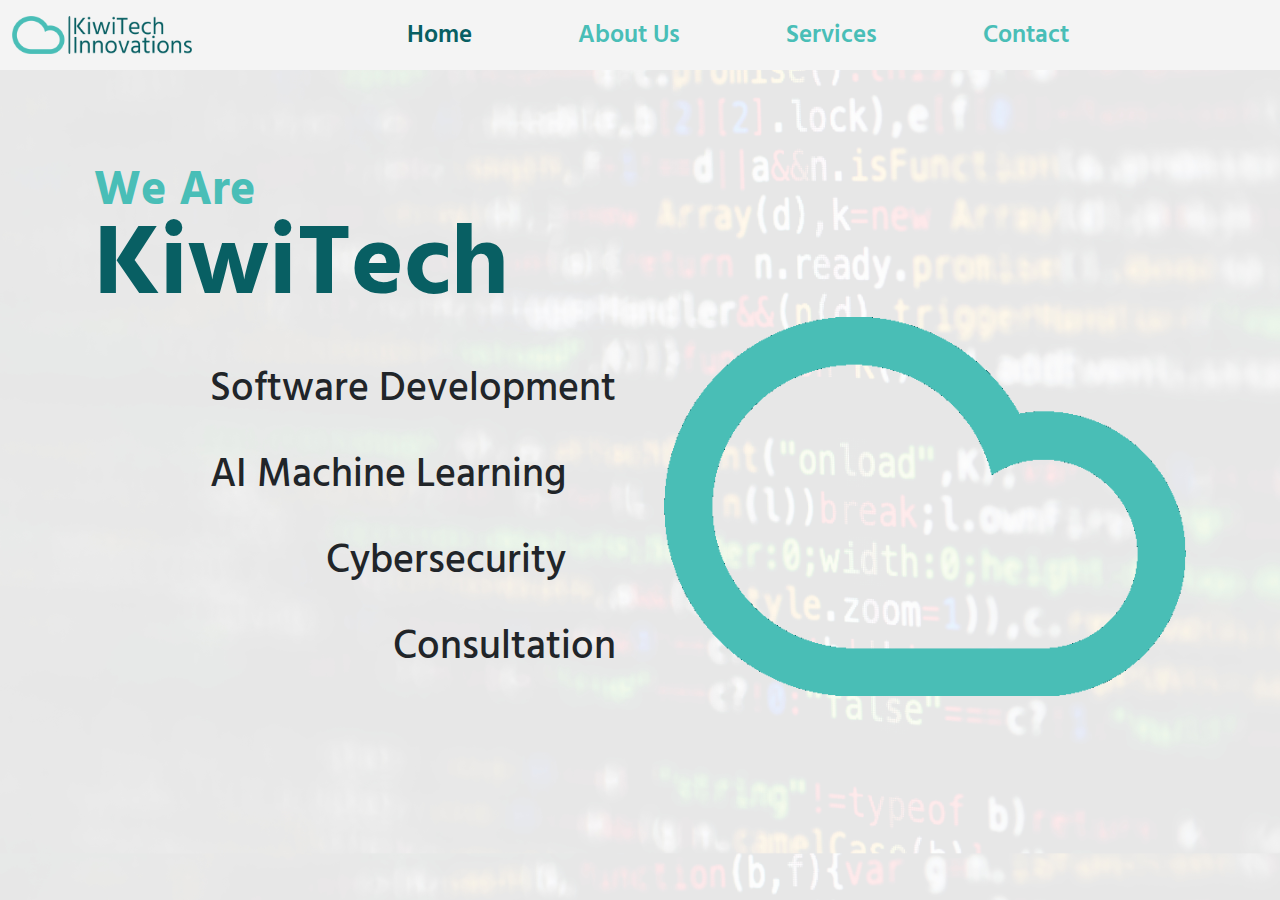
==== htdocs/index.html @ 7165c63b "Upload work done so far to repo" ====
<!DOCTYPE html>

<html lang="en">
    <head>
        <meta charset="UTF-8">
        <meta name="viewport" content="width=device-width, initial-scale=1.0">

        <title>KiwiTech - Home</title>

        <link rel="stylesheet" href="css/styles.css" type="text/css">

        <link rel="preconnect" href="https://fonts.googleapis.com">
        <link rel="preconnect" href="https://fonts.gstatic.com" crossorigin>
        <link href="https://fonts.googleapis.com/css2?family=Hind+Madurai:wght@300;400;500;600;700&display=swap" rel="stylesheet">

        <link href="https://cdn.jsdelivr.net/npm/bootstrap@5.3.3/dist/css/bootstrap.min.css" rel="stylesheet" integrity="sha384-QWTKZyjpPEjISv5WaRU9OFeRpok6YctnYmDr5pNlyT2bRjXh0JMhjY6hW+ALEwIH" crossorigin="anonymous">
        <script src="https://cdn.jsdelivr.net/npm/bootstrap@5.3.3/dist/js/bootstrap.bundle.min.js" integrity="sha384-YvpcrYf0tY3lHB60NNkmXc5s9fDVZLESaAA55NDzOxhy9GkcIdslK1eN7N6jIeHz" crossorigin="anonymous"></script>

        <script src="js/script.js"></script>
    </head>
    <body class="home hind-madurai-semibold">
      <nav class="navbar navbar-expand-lg navbar-light" aria-label="Fifth navbar example" style="background-color: #F4F4F4;">
        <div class="container-fluid">
          <a class="navbar-brand" href="#"><img src="assets/kiwitech-innovations-high-resolution-logo-transparent.png"></a>
          <button class="navbar-toggler" type="button" data-bs-toggle="collapse" data-bs-target="#navbarsExample05" aria-controls="navbarsExample05" aria-expanded="false" aria-label="Toggle navigation">
            <span class="navbar-toggler-icon"></span>
          </button>
          <div class="collapse navbar-collapse" id="navbarsExample05">
            <ul class="navbar-nav mx-auto mb-2 mb-lg-0" style="justify-content: center;">
              <li class="nav-item">
                <a class="nav-link active" aria-current="page" href="index.html">Home</a>
              </li>
              <li class="nav-item">
                <a class="nav-link" href="about.html">About Us</a>
              </li>
              <li class="nav-item">
                <a class="nav-link" href="services.html">Services</a>
              </li>
              <li class="nav-item">
                <a class="nav-link" href="contact.html">Contact</a>
              </li>
            </ul>
          </div>
        </div>
      </nav>
      <!--Page content-->
      <div class="container col-xxl-8 px-4 py-5">
        <div class="row flex-lg-row-reverse align-items-center g-5 py-5">
          <div class="col-10 col-sm-8 col-lg-6">
            <img src="assets/kiwitech-innovations-high-resolution-logo-transparent-icon.png" class="d-block mx-lg-auto img-fluid hero-img" alt="KiwiTech Logo" width="700" height="500" loading="lazy" style="margin-top: 150px;">
          </div>
          <div class="col-lg-6">
            <h1 class="display-5 fw-bold text-body-emphasis lh-1 mb-3 pb-4" style="color: #49BEB7 !important;">We Are<br><span class="bigger">KiwiTech</span></h1>
            <p class="lead text-end"><a href="#">Software Development</a></p>
            <p class="lead text-end mar-r" ><a href="#">AI Machine Learning</a></p>
            <p class="lead text-end mar-r"><a href="#">Cybersecurity</a></p>
            <p class="lead text-end"><a href="#">Consultation</a></p>
          </div>
        </div>
      </div>
    </body>
    <footer>

    </footer>
</html>
---- htdocs/css/styles.css ----
/*------------------------------------------------
------------------GLOBAL STYLES-------------------
------------------------------------------------*/
* {
    border: 0;
    box-sizing: border-box;
    margin: 0;
    padding: 0;
}
a {
    text-decoration: none !important;
}
/*.preload * {
    -webkit-transition: none !important;
    -moz-transition: none !important;
    -ms-transition: none !important;
    -o-transition: none !important;
    transition: none !important;
}*/

/*------------------------------------------------
-------------------FONT CLASSES-------------------
------------------------------------------------*/
.hind-madurai-light {
    font-family: "Hind Madurai", sans-serif;
    font-weight: 300;
    font-style: normal;
}

.hind-madurai-regular {
    font-family: "Hind Madurai", sans-serif;
    font-weight: 400;
    font-style: normal;
}

.hind-madurai-medium {
    font-family: "Hind Madurai", sans-serif;
    font-weight: 500;
    font-style: normal;
}

.hind-madurai-semibold {
    font-family: "Hind Madurai", sans-serif;
    font-weight: 600;
    font-style: normal;
}

.hind-madurai-bold {
    font-family: "Hind Madurai", sans-serif;
    font-weight: 700;
    font-style: normal;
}

/*------------------------------------------------
----------------------NAVBAR----------------------
------------------------------------------------*/
.navbar {
    padding-top: 0px;
}
.navbar-brand img {
    width: 180px;
}
.nav-item {
    font-size: 25px;
    margin-right: 45px;
    margin-left: 45px;
    transition-duration: 0.2s;
    transition-timing-function: ease-out;
}
.nav-item:hover {
    scale: 1.1;
}
.nav-link.active {
    color: #085F63 !important;
}
.nav-item a {
    font-weight: 600;
    color: #49BEB7;
}
/*------------------------------------------------
--------------------BTT BUTTON--------------------
------------------------------------------------*/

/*------------------------------------------------
-----------------------HOME-----------------------
------------------------------------------------*/
.home {
    background-image: url("/htdocs/assets/home-hero-background-20.jpg");
    background-size: cover;
}
.bigger {
    font-size: 100px;
    color: #085F63;
}
.lead {
    line-height: 70px;
    font-size: 40px !important;
    font-weight: 500 !important;
    transition-timing-function: ease;
    transition-duration: 1.5s;
}
.lead a {
    color: inherit !important;
    transition-duration: 1s;
}
.lead:hover {
    scale: 1.1;
}
.lead a:hover {
    color: #085F63 !important;
}
.mar-r {
    margin-right: 50px !important;
}
@media screen and (max-width: 991px) {
    .mar-r {
        margin-right: 0 !important;
    }
    .hero-img {
        margin-top: 0 !important;
    }
}
/*------------------------------------------------
---------------------SERVICES---------------------
------------------------------------------------*/

/*------------------------------------------------
---------------------ABOUT US---------------------
------------------------------------------------*/

/*------------------------------------------------
---------------------CONTACT----------------------
------------------------------------------------*/
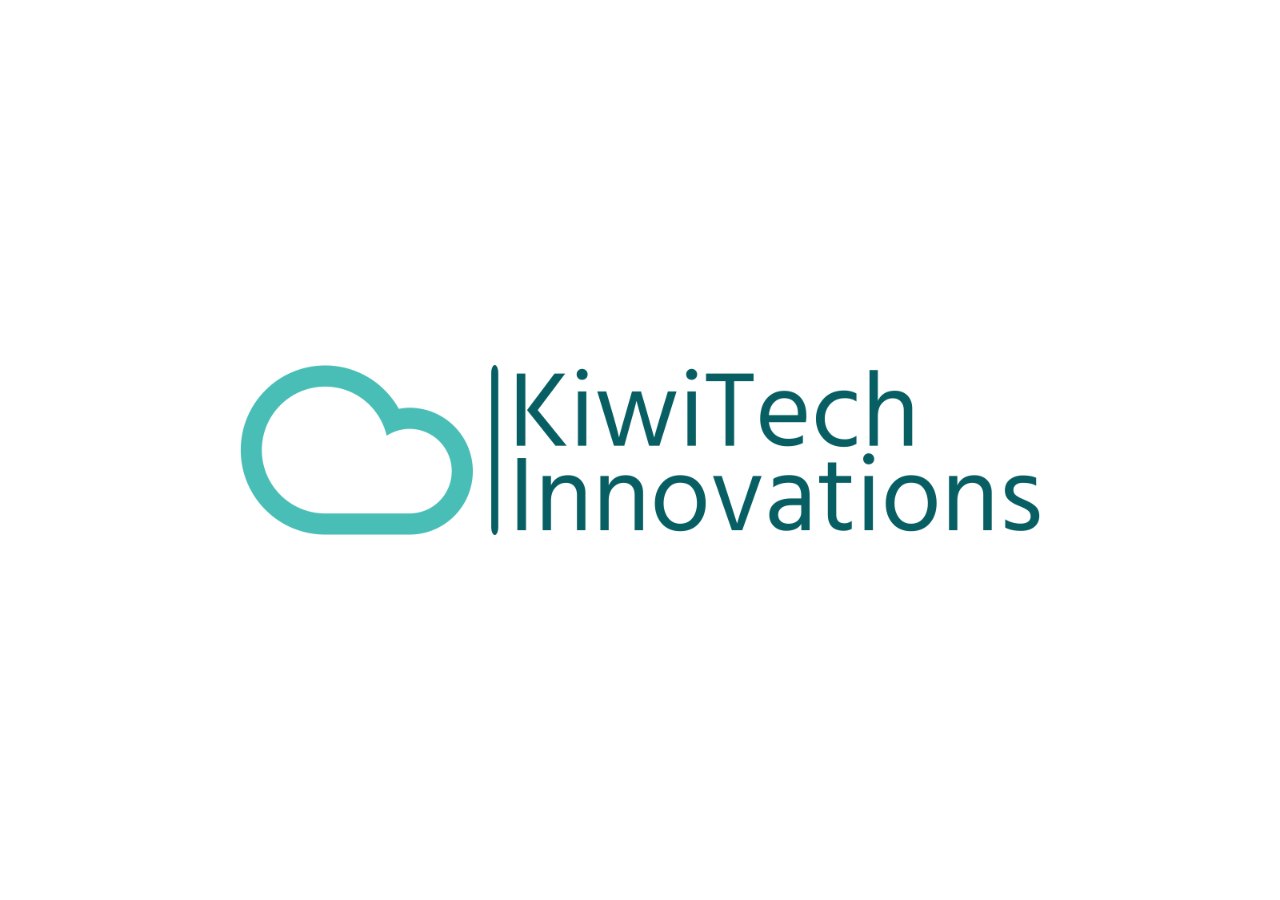
==== commit 207f3ddd: "Added preloader" ====
--- a/htdocs/index.html
+++ b/htdocs/index.html
@@ -16,50 +16,57 @@
         <link href="https://cdn.jsdelivr.net/npm/bootstrap@5.3.3/dist/css/bootstrap.min.css" rel="stylesheet" integrity="sha384-QWTKZyjpPEjISv5WaRU9OFeRpok6YctnYmDr5pNlyT2bRjXh0JMhjY6hW+ALEwIH" crossorigin="anonymous">
         <script src="https://cdn.jsdelivr.net/npm/bootstrap@5.3.3/dist/js/bootstrap.bundle.min.js" integrity="sha384-YvpcrYf0tY3lHB60NNkmXc5s9fDVZLESaAA55NDzOxhy9GkcIdslK1eN7N6jIeHz" crossorigin="anonymous"></script>
 
-        <script src="js/script.js"></script>
-    </head>
-    <body class="home hind-madurai-semibold">
-      <nav class="navbar navbar-expand-lg navbar-light" aria-label="Fifth navbar example" style="background-color: #F4F4F4;">
-        <div class="container-fluid">
-          <a class="navbar-brand" href="#"><img src="assets/kiwitech-innovations-high-resolution-logo-transparent.png"></a>
-          <button class="navbar-toggler" type="button" data-bs-toggle="collapse" data-bs-target="#navbarsExample05" aria-controls="navbarsExample05" aria-expanded="false" aria-label="Toggle navigation">
-            <span class="navbar-toggler-icon"></span>
-          </button>
-          <div class="collapse navbar-collapse" id="navbarsExample05">
-            <ul class="navbar-nav mx-auto mb-2 mb-lg-0" style="justify-content: center;">
-              <li class="nav-item">
-                <a class="nav-link active" aria-current="page" href="index.html">Home</a>
-              </li>
-              <li class="nav-item">
-                <a class="nav-link" href="about.html">About Us</a>
-              </li>
-              <li class="nav-item">
-                <a class="nav-link" href="services.html">Services</a>
-              </li>
-              <li class="nav-item">
-                <a class="nav-link" href="contact.html">Contact</a>
-              </li>
-            </ul>
+      </head>
+      <body class="home hind-madurai-semibold">
+        <!-- Preloader -->
+        <div class="preloader">
+          <div class="container">
+            <img src="assets/kiwitech-innovations-high-resolution-logo-transparent.png" class="d-block mx-lg-auto img-fluid" alt="Bootstrap Themes" width="700" height="500" loading="lazy">
           </div>
         </div>
-      </nav>
-      <!--Page content-->
-      <div class="container col-xxl-8 px-4 py-5">
-        <div class="row flex-lg-row-reverse align-items-center g-5 py-5">
-          <div class="col-10 col-sm-8 col-lg-6">
-            <img src="assets/kiwitech-innovations-high-resolution-logo-transparent-icon.png" class="d-block mx-lg-auto img-fluid hero-img" alt="KiwiTech Logo" width="700" height="500" loading="lazy" style="margin-top: 150px;">
+        <!-- Navbar -->
+        <nav class="navbar navbar-expand-lg navbar-light" aria-label="Fifth navbar example" style="background-color: #F4F4F4;">
+          <div class="container-fluid">
+            <a class="navbar-brand" href="#"><img src="assets/kiwitech-innovations-high-resolution-logo-transparent.png"></a>
+            <button class="navbar-toggler" type="button" data-bs-toggle="collapse" data-bs-target="#navbarsExample05" aria-controls="navbarsExample05" aria-expanded="false" aria-label="Toggle navigation">
+              <span class="navbar-toggler-icon"></span>
+            </button>
+            <div class="collapse navbar-collapse" id="navbarsExample05">
+              <ul class="navbar-nav mx-auto mb-2 mb-lg-0" style="justify-content: center;">
+                <li class="nav-item">
+                  <a class="nav-link active" aria-current="page" href="index.html">Home</a>
+                </li>
+                <li class="nav-item">
+                  <a class="nav-link" href="about.html">About Us</a>
+                </li>
+                <li class="nav-item">
+                  <a class="nav-link" href="services.html">Services</a>
+                </li>
+                <li class="nav-item">
+                  <a class="nav-link" href="contact.html">Contact</a>
+                </li>
+              </ul>
+            </div>
           </div>
-          <div class="col-lg-6">
-            <h1 class="display-5 fw-bold text-body-emphasis lh-1 mb-3 pb-4" style="color: #49BEB7 !important;">We Are<br><span class="bigger">KiwiTech</span></h1>
-            <p class="lead text-end"><a href="#">Software Development</a></p>
-            <p class="lead text-end mar-r" ><a href="#">AI Machine Learning</a></p>
-            <p class="lead text-end mar-r"><a href="#">Cybersecurity</a></p>
-            <p class="lead text-end"><a href="#">Consultation</a></p>
+        </nav>
+        <!--Page content-->
+        <div class="container col-xxl-8 px-4 py-5">
+          <div class="row flex-lg-row-reverse align-items-center g-5 py-5">
+            <div class="col-10 col-sm-8 col-lg-6">
+              <img src="assets/kiwitech-innovations-high-resolution-logo-transparent-icon.png" class="d-block mx-lg-auto img-fluid hero-img" alt="KiwiTech Logo" width="700" height="500" loading="lazy" style="margin-top: 150px;">
+            </div>
+            <div class="col-lg-6">
+              <h1 class="display-5 fw-bold text-body-emphasis lh-1 mb-3 pb-4" style="color: #49BEB7 !important;">We Are<br><span class="bigger">KiwiTech</span></h1>
+              <p class="lead text-end"><a href="#">Software Development</a></p>
+              <p class="lead text-end mar-r" ><a href="#">AI Machine Learning</a></p>
+              <p class="lead text-end mar-r"><a href="#">Cybersecurity</a></p>
+              <p class="lead text-end"><a href="#">Consultation</a></p>
+            </div>
           </div>
         </div>
-      </div>
-    </body>
-    <footer>
-
-    </footer>
-</html>+      </body>
+      <script src="js/script.js"></script>
+      <footer>
+        
+      </footer>
+      </html>--- a/htdocs/css/styles.css
+++ b/htdocs/css/styles.css
@@ -56,6 +56,10 @@
 ------------------------------------------------*/
 .navbar {
     padding-top: 0px;
+    display: none !important;
+}
+.show-nav {
+    display: flex !important;
 }
 .navbar-brand img {
     width: 180px;
@@ -77,6 +81,39 @@
     font-weight: 600;
     color: #49BEB7;
 }
+/*------------------------------------------------
+--------------------PRE-LOADER--------------------
+------------------------------------------------*/
+.preloader {
+    position: fixed;
+    top: 0;
+    left: 0;
+    background: #FFFFFF;
+    height: 100%;
+    width: 100%;
+    display: flex;
+    justify-content: center;
+    align-items: center;
+}
+.hidden {
+    display: none !important;
+}
+@keyframes loading {
+    0% {
+        transform: scale(1);
+    }
+    50% {
+        transform: scale(1.1);
+    }
+    100% {
+        transform: scale(1);
+    }
+}
+.preloader img {
+    width: 800px;
+    animation: loading 1.5s infinite;
+}
+
 /*------------------------------------------------
 --------------------BTT BUTTON--------------------
 ------------------------------------------------*/
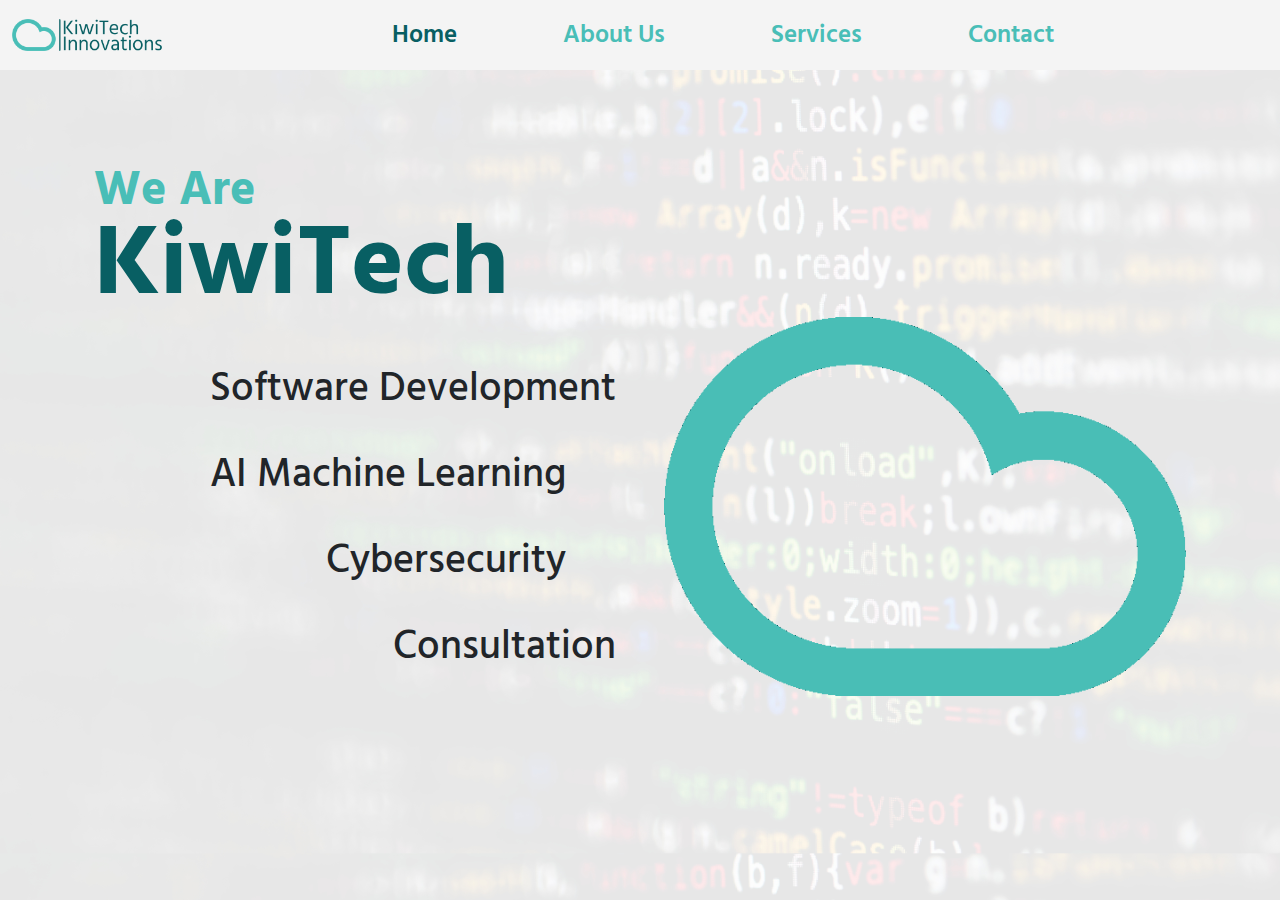
==== commit ad477cdf: "Final version, add page links, mobile responsivness fine tuned, preload mobile fixed." ====
--- a/htdocs/index.html
+++ b/htdocs/index.html
@@ -56,11 +56,11 @@
               <img src="assets/kiwitech-innovations-high-resolution-logo-transparent-icon.png" class="d-block mx-lg-auto img-fluid hero-img" alt="KiwiTech Logo" width="700" height="500" loading="lazy" style="margin-top: 150px;">
             </div>
             <div class="col-lg-6">
-              <h1 class="display-5 fw-bold text-body-emphasis lh-1 mb-3 pb-4" style="color: #49BEB7 !important;">We Are<br><span class="bigger">KiwiTech</span></h1>
-              <p class="lead text-end"><a href="#">Software Development</a></p>
-              <p class="lead text-end mar-r" ><a href="#">AI Machine Learning</a></p>
-              <p class="lead text-end mar-r"><a href="#">Cybersecurity</a></p>
-              <p class="lead text-end"><a href="#">Consultation</a></p>
+              <h1 id="index-title" class="display-5 fw-bold text-body-emphasis lh-1 mb-3 pb-4" style="color: #49BEB7 !important;">We Are<br><span class="bigger">KiwiTech</span></h1>
+              <p class="lead text-end"><a href="services.html#dev-mark">Software Development</a></p>
+              <p class="lead text-end mar-r" ><a href="services.html#ai-mark">AI Machine Learning</a></p>
+              <p class="lead text-end mar-r"><a href="services.html#sec-mark">Cybersecurity</a></p>
+              <p class="lead text-end"><a href="services.html#conslt-mark">Consultation</a></p>
             </div>
           </div>
         </div>
--- a/htdocs/css/styles.css
+++ b/htdocs/css/styles.css
@@ -6,9 +6,17 @@
     box-sizing: border-box;
     margin: 0;
     padding: 0;
+    -ms-overflow-style: none;
+    scrollbar-width: none;
+}
+*::-webkit-scrollbar {
+    display: none;
 }
 a {
     text-decoration: none !important;
+}
+body {
+    background-color: #F4F4F4 !important;
 }
 /*.preload * {
     -webkit-transition: none !important;
@@ -94,6 +102,7 @@
     display: flex;
     justify-content: center;
     align-items: center;
+    z-index: 9999;
 }
 .hidden {
     display: none !important;
@@ -110,14 +119,37 @@
     }
 }
 .preloader img {
-    width: 800px;
+    width: 660px;
     animation: loading 1.5s infinite;
 }
+@media screen and (max-width: 991px) {
+    .preloader img {
+        scale: 80%;
+    }
+}
 
 /*------------------------------------------------
 --------------------BTT BUTTON--------------------
 ------------------------------------------------*/
-
+#topBtn {
+    display: none;
+    position: fixed;
+    font-size: 25px;
+    bottom: 30px;
+    right: 30px;
+    background-color: rgba(73, 190, 182, 0.5);
+    color: #085F63;
+    /*padding: 15px;*/
+    height: 40px;
+    width: 40px;
+    border: 1px solid rgba(8, 95, 99, 0.5);
+    border-radius: 10px;
+    cursor: pointer;
+  }
+  
+  #myBtn:hover {
+    background-color: #555; /* Add a dark-grey background on hover */
+  }
 /*------------------------------------------------
 -----------------------HOME-----------------------
 ------------------------------------------------*/
@@ -156,15 +188,170 @@
     .hero-img {
         margin-top: 0 !important;
     }
+    #index-title {
+    scale: 70%;
+    }
+    .lead {
+        scale: 80%;
+    }
+}
+/*------------------------------------------------
+---------------------ABOUT US---------------------
+------------------------------------------------*/
+.navbar-brand img {
+    max-width: 150px; 
+    height: auto;
+}
+.about-us-content {
+    font-size: 1rem; 
+}
+.about-us-content p {
+    margin-bottom: 2rem; /* Increase spacing between paragraphs */
+}
+.full-width-img {
+    width: 100%;
+    height: auto;
+    margin-bottom: 1.5rem;
 }
 /*------------------------------------------------
 ---------------------SERVICES---------------------
 ------------------------------------------------*/
-
-/*------------------------------------------------
----------------------ABOUT US---------------------
-------------------------------------------------*/
-
+.hero-wrapper {
+    height: 100%;
+    background-image: url("/htdocs/assets/services-hero.jpg");
+    background-size: cover;
+}
+.hero-wrapper p {
+    font-weight: 700 !important;
+    color: #000000;
+    padding-top: 100px;
+}
+@media screen and (max-width: 991px) {
+    .hero-wrapper p {
+        scale: 80%;
+    }
+}
+.hero-wrapper h3 {
+    color: #085F63;
+}
+.fom {
+    margin: 20px 20px;
+}
+.fom:hover {
+    translate: 0 10px;
+    transition-duration: 1s;
+    transition-timing-function: cubic-bezier(0.075, 0.82, 0.165, 1);
+}
+.fom:not(:hover) {
+    transition-duration: 1s;
+    transition-timing-function: cubic-bezier(0.075, 0.82, 0.165, 1);
+}
+/*.right-border {
+    border-right: 2px dashed #49BEB7;
+}*/
+.bottom-border {
+    border-bottom: 2px dashed #49BEB7;
+}
+.left-border {
+    border-left: 2px dashed #085F63;
+}
 /*------------------------------------------------
 ---------------------CONTACT----------------------
-------------------------------------------------*/+------------------------------------------------*/
+@media screen and (max-width: 991px) {
+    #contact-page {
+        margin-bottom: 100px;
+    }
+}
+.contact-info h2 {
+    color: #085F63;
+    font-size: 30px;
+    font-weight: 600;
+}
+.contact-info h3 {
+    color: #085F63;
+}
+.contact-info span {
+    color: #49BEB7;
+}
+.contact-info p {
+    color: #085F63 !important;
+    font-size: 30px;
+}
+@media screen and (max-width: 991px) {
+    .contact-info h3 {
+        align-items: left !important;
+        scale: 70%;
+    }
+}
+#contact-form {
+    padding-top: 100px;
+    /*padding-left: 50px;*/
+}
+#contact-form h3 {
+    color: #085F63;
+    font-size: 30px;
+    font-weight: 600;
+}
+#contact-form input {
+    border-radius: 20px;
+    background-color: rgba(73, 190, 182, 0.3);
+    border: none;
+}
+#message {
+    border-radius: 20px;
+    height: 300px;
+    background-color: rgba(73, 190, 182, 0.3);
+    border: none;
+}
+/* Change place holder text, should cover most browsers*/
+#contact-form *::placeholder {
+    color: #085F63;
+    opacity: 1;
+}
+
+/* Internet Explorer */
+#contact-form *:-ms-input-placeholder {
+    color: #085F63;
+}
+
+/* Firefox */
+#contact-form *::-moz-placeholder {
+    color: #085F63;
+}
+
+/* WebKit browsers */
+#contact-form *:-webkit-input-placeholder {
+    color: #085F63;
+}
+#contact-form button {
+    border: none;
+    background-color: rgba(8, 95, 99, 0.5);
+}
+
+/* Social Media Icons */
+.social-icons {
+    position: fixed;
+    bottom: 20px;
+    left: 20px;
+}
+.social-icons a {
+    display: inline-block;
+    margin-right: 10px;
+}
+.icon-facebook img {
+    width: 40px;
+    height: 40px;
+    transition: transform 0.4s ease;
+}
+.icon-instagram img {
+    width: 40px;
+    height: 40px;
+    transition: transform 0.4s ease;
+}
+.icon-facebook:hover img {
+    transform: scale(1.2);
+}
+.icon-instagram:hover img {
+    transform: scale(1.2);
+}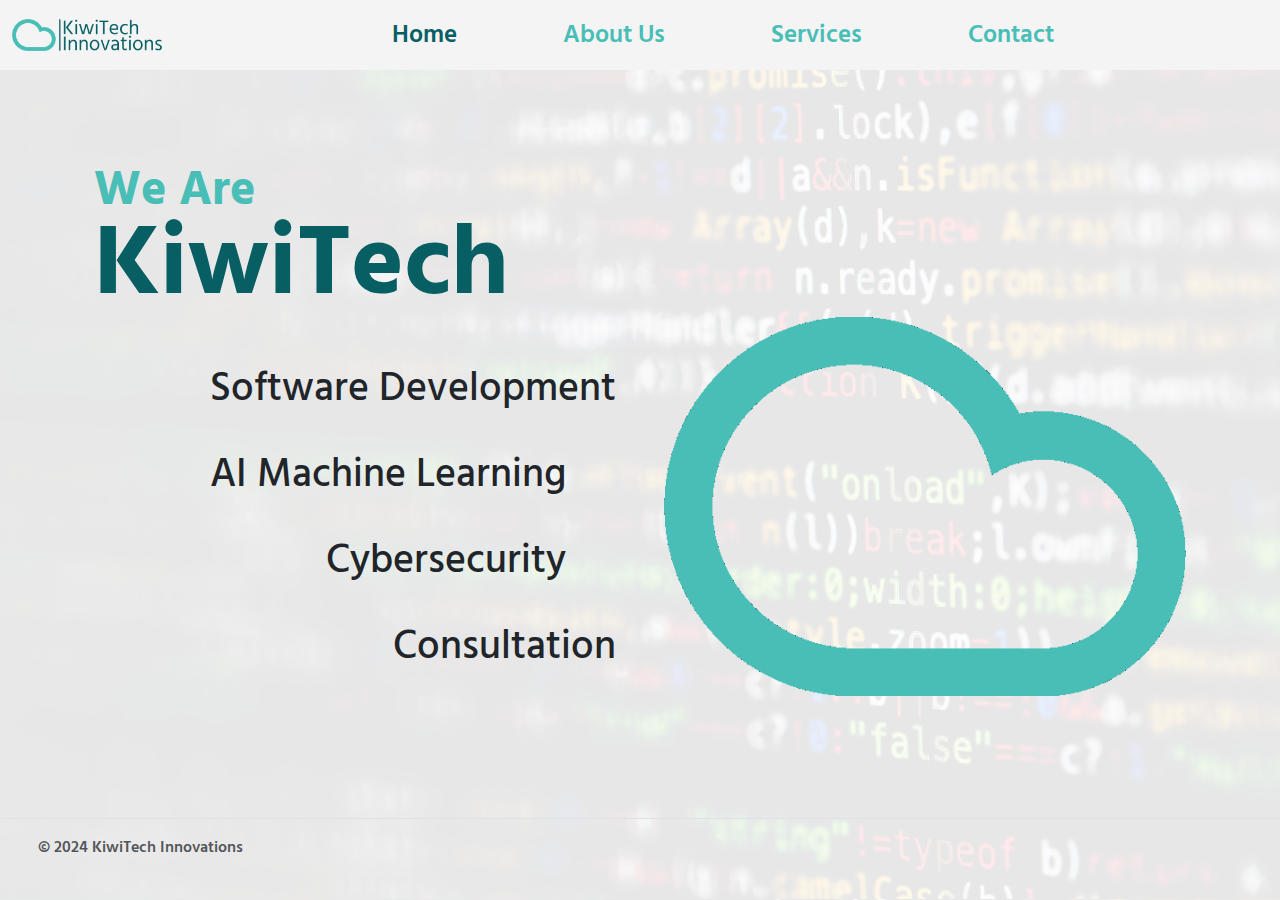
==== commit 198b0cea: "added footer" ====
--- a/htdocs/index.html
+++ b/htdocs/index.html
@@ -66,7 +66,12 @@
         </div>
       </body>
       <script src="js/script.js"></script>
-      <footer>
-        
+      <footer class="d-flex flex-wrap justify-content-between align-items-center py-3 my-4 border-top">
+        <div class="col-md-4 d-flex align-items-center">
+          <a href="/" class="mb-3 me-2 mb-md-0 text-body-secondary text-decoration-none lh-1">
+            <svg class="bi" width="30" height="24"><use xlink:href="#bootstrap"></use></svg>
+          </a>
+          <span class="mb-3 mb-md-0 text-body-secondary">© 2024 KiwiTech Innovations</span>
+        </div>
       </footer>
       </html>